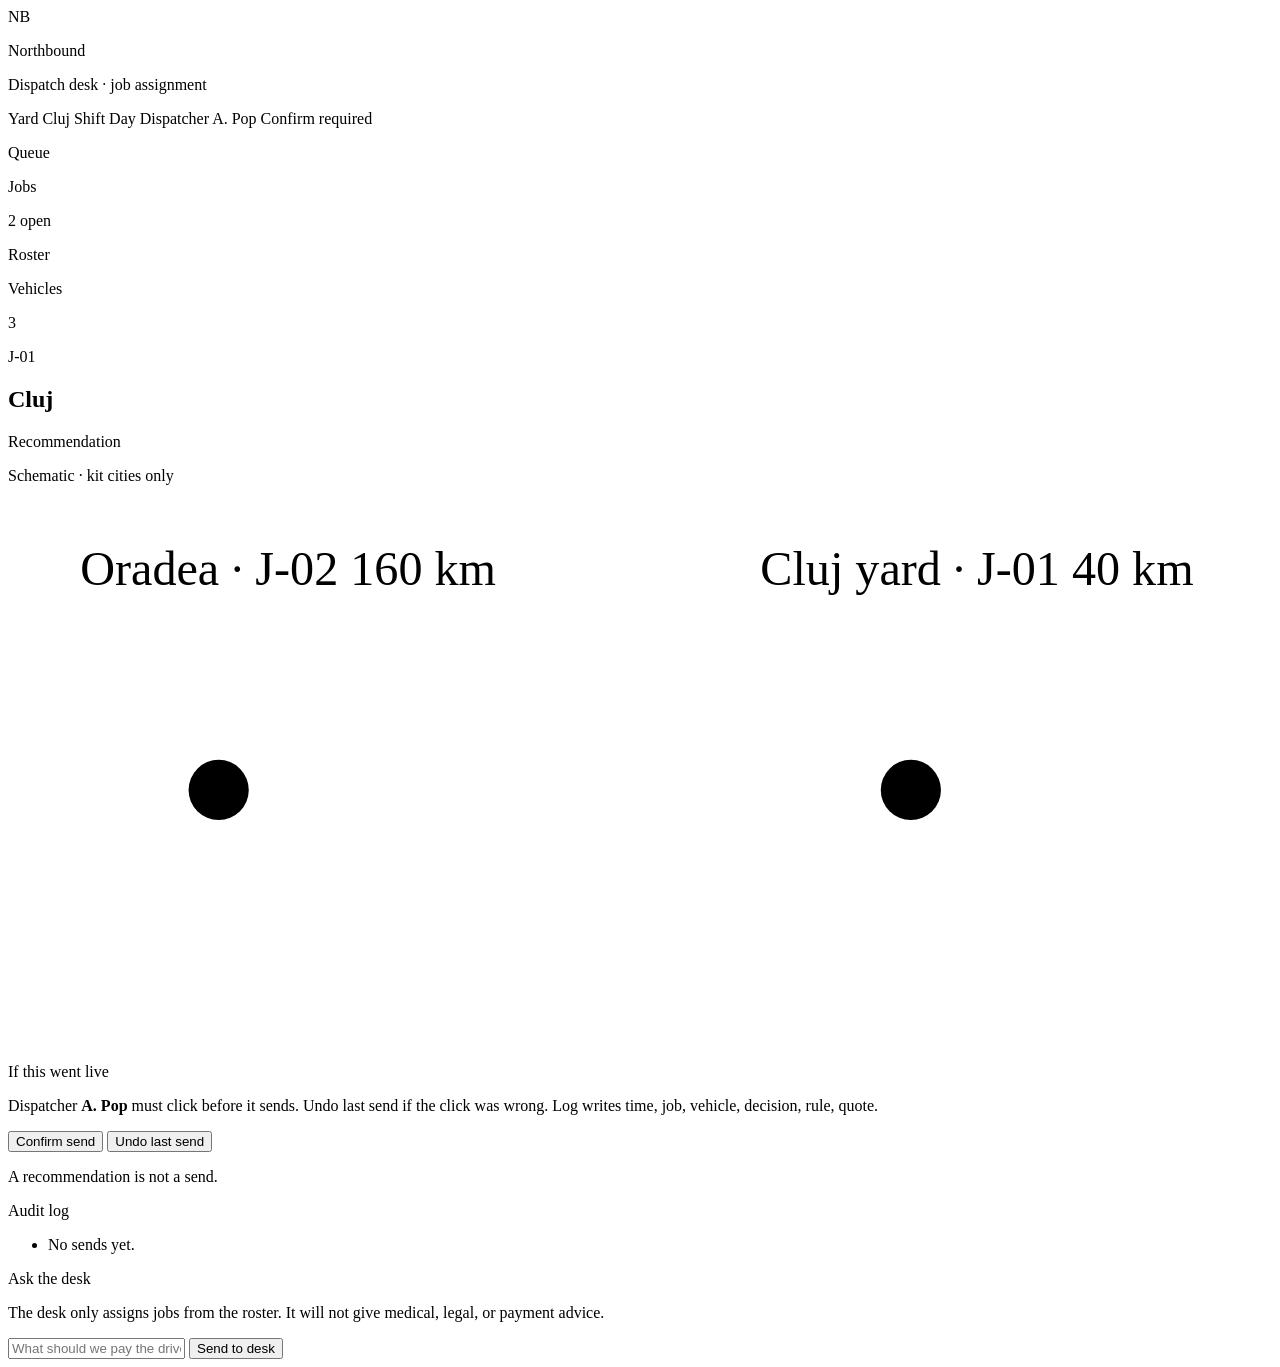
==== web/index.html @ 19e34d90 "Add dispatch desk agent, kit, live board, and team roles" ====
<!DOCTYPE html>
<html lang="en">
<head>
  <meta charset="utf-8">
  <meta name="viewport" content="width=device-width, initial-scale=1">
  <title>Northbound · Dispatch desk</title>
  <link rel="stylesheet" href="/styles.css">
</head>
<body>
  <header class="top">
    <div class="brand">
      <span class="mark" id="mark">NB</span>
      <div>
        <p class="org" id="org">Northbound</p>
        <p class="desk-title" id="desk">Dispatch desk · job assignment</p>
      </div>
    </div>
    <div class="top-meta">
      <span>Yard <span id="yard">Cluj</span></span>
      <span>Shift <span id="shift">Day</span></span>
      <span>Dispatcher <span id="dispatcher">A. Pop</span></span>
      <span class="live-tag">Confirm required</span>
    </div>
  </header>

  <div class="shell">
    <aside class="queue">
      <div class="queue-head">
        <div>
          <p class="kicker">Queue</p>
          <p class="queue-title">Jobs</p>
        </div>
        <p class="count"><span id="job-count">2</span> open</p>
      </div>
      <ul id="job-list"></ul>
      <div class="queue-head roster-head">
        <div>
          <p class="kicker">Roster</p>
          <p class="queue-title">Vehicles</p>
        </div>
        <p class="count"><span id="vehicle-count">3</span></p>
      </div>
      <ul id="vehicle-list"></ul>
    </aside>

    <section class="case">
      <div class="case-head">
        <div>
          <p class="mono muted" id="case-id">J-01</p>
          <h1 id="case-name">Cluj</h1>
          <p class="sub" id="case-sub"></p>
        </div>
        <div class="decision-card" id="decision-card">
          <p class="kicker tight">Recommendation</p>
          <p class="decision" id="case-decision"></p>
          <p class="mono small" id="case-rule"></p>
        </div>
      </div>

      <div class="board">
        <div class="card map-card">
          <p class="kicker">Schematic · kit cities only</p>
          <svg class="map" viewBox="0 0 420 180" role="img" aria-label="Cluj and Oradea">
            <text x="24" y="28" class="map-label">Oradea · J-02 160 km</text>
            <text x="250" y="28" class="map-label">Cluj yard · J-01 40 km</text>
            <circle id="city-oradea" cx="70" cy="96" r="10" class="city"></circle>
            <circle id="city-cluj" cx="300" cy="96" r="10" class="city on"></circle>
            <path d="M80 96 H290" class="road"></path>
            <g id="truck-dots"></g>
          </svg>
          <ul class="checks" id="gates"></ul>
        </div>

        <div class="card action-card">
          <p class="kicker">If this went live</p>
          <p class="live-copy">Dispatcher <strong id="who-clicks">A. Pop</strong> must click before it sends. Undo last send if the click was wrong. Log writes time, job, vehicle, decision, rule, quote.</p>
          <div class="actions">
            <button type="button" id="confirm-btn" class="primary">Confirm send</button>
            <button type="button" id="undo-btn" class="ghost">Undo last send</button>
          </div>
          <p class="hint" id="action-hint">A recommendation is not a send.</p>
          <div class="quote" id="quote-box">
            <p class="kicker" id="quote-from"></p>
            <p id="quote"></p>
          </div>
        </div>
      </div>

      <div class="split">
        <div class="card">
          <p class="kicker">Audit log</p>
          <ul class="log" id="log-list">
            <li class="empty">No sends yet.</li>
          </ul>
        </div>
        <div class="ask">
          <p class="kicker gold">Ask the desk</p>
          <p class="ask-hint">The desk only assigns jobs from the roster. It will not give medical, legal, or payment advice.</p>
          <form id="ask-form">
            <input id="ask-input" type="text" placeholder="What should we pay the driver?" autocomplete="off">
            <button type="submit">Send to desk</button>
          </form>
          <div id="ask-result" hidden></div>
        </div>
      </div>
    </section>
  </div>
  <script src="/app.js"></script>
</body>
</html>
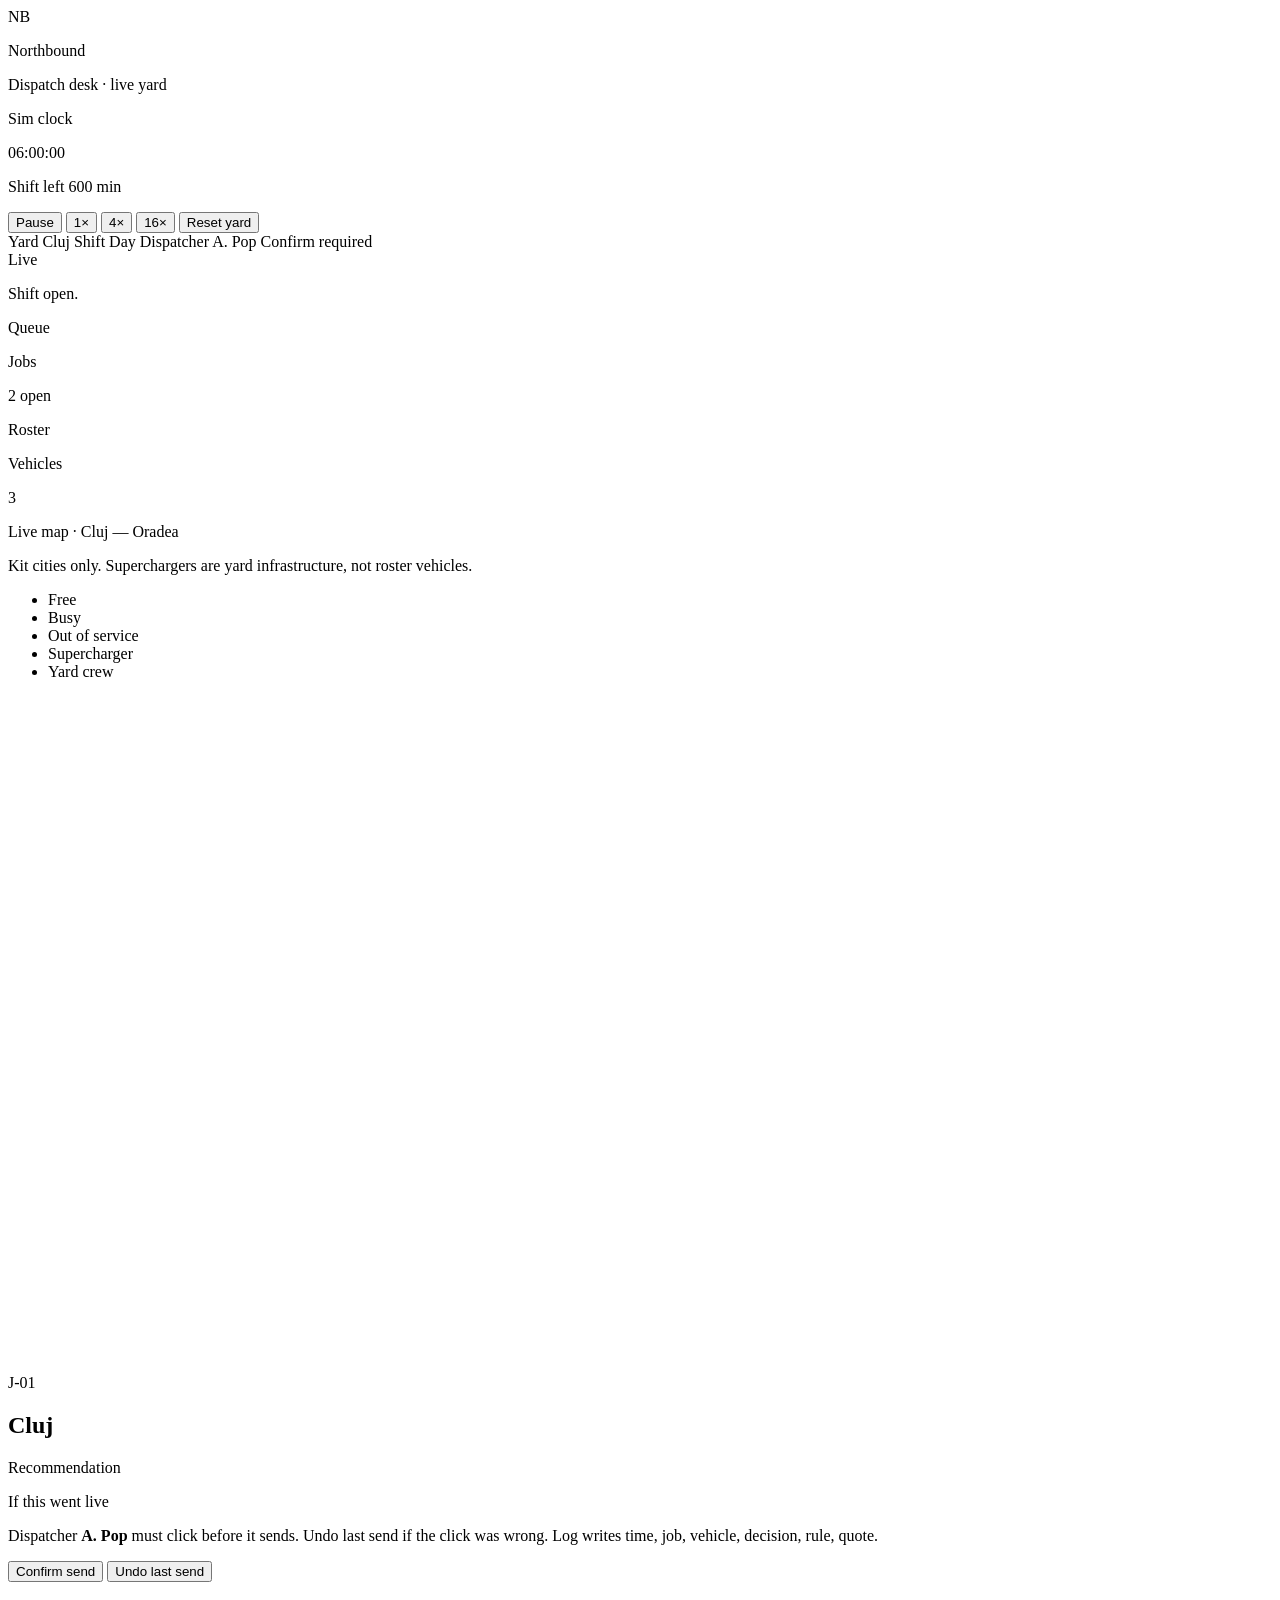
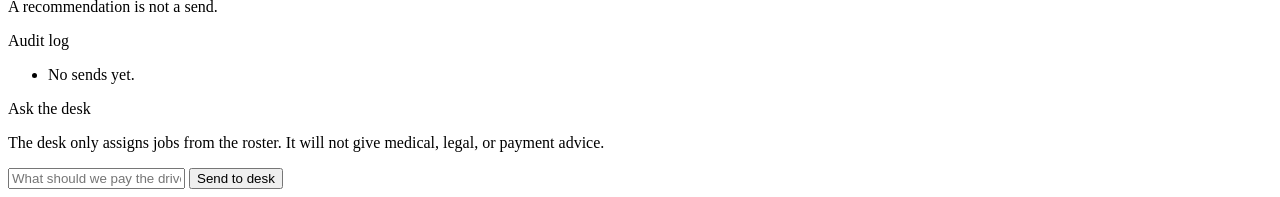
==== commit ddf61464: "Add live yard map, vehicle pages, and session simulation Keep kit files read-only. Overlay movement," ====
--- a/web/index.html
+++ b/web/index.html
@@ -12,8 +12,20 @@
       <span class="mark" id="mark">NB</span>
       <div>
         <p class="org" id="org">Northbound</p>
-        <p class="desk-title" id="desk">Dispatch desk · job assignment</p>
+        <p class="desk-title" id="desk">Dispatch desk · live yard</p>
       </div>
+    </div>
+    <div class="clock-block">
+      <p class="kicker tight">Sim clock</p>
+      <p class="clock" id="sim-clock">06:00:00</p>
+      <p class="shift-left">Shift left <span id="shift-left">600</span> min</p>
+    </div>
+    <div class="speeds" role="group" aria-label="Simulation speed">
+      <button type="button" class="speed" data-speed="0">Pause</button>
+      <button type="button" class="speed" data-speed="1">1×</button>
+      <button type="button" class="speed on" data-speed="4">4×</button>
+      <button type="button" class="speed" data-speed="16">16×</button>
+      <button type="button" class="speed reset" id="reset-yard">Reset yard</button>
     </div>
     <div class="top-meta">
       <span>Yard <span id="yard">Cluj</span></span>
@@ -22,6 +34,11 @@
       <span class="live-tag">Confirm required</span>
     </div>
   </header>
+
+  <div class="ticker" aria-live="polite">
+    <span class="ticker-kicker">Live</span>
+    <p id="ticker-text">Shift open.</p>
+  </div>
 
   <div class="shell">
     <aside class="queue">
@@ -43,37 +60,69 @@
       <ul id="vehicle-list"></ul>
     </aside>
 
-    <section class="case">
-      <div class="case-head">
-        <div>
-          <p class="mono muted" id="case-id">J-01</p>
-          <h1 id="case-name">Cluj</h1>
-          <p class="sub" id="case-sub"></p>
+    <section class="map-col">
+      <div class="card map-card">
+        <div class="map-head">
+          <div>
+            <p class="kicker">Live map · Cluj — Oradea</p>
+            <p class="map-sub">Kit cities only. Superchargers are yard infrastructure, not roster vehicles.</p>
+          </div>
+          <ul class="legend">
+            <li><i class="dot free"></i> Free</li>
+            <li><i class="dot busy"></i> Busy</li>
+            <li><i class="dot red"></i> Out of service</li>
+            <li><i class="bolt"></i> Supercharger</li>
+            <li><i class="dot crew"></i> Yard crew</li>
+          </ul>
         </div>
-        <div class="decision-card" id="decision-card">
-          <p class="kicker tight">Recommendation</p>
-          <p class="decision" id="case-decision"></p>
-          <p class="mono small" id="case-rule"></p>
+        <svg class="map" id="map" viewBox="0 0 1000 520" role="img" aria-label="Live yard map">
+          <defs>
+            <linearGradient id="land-fill" x1="0" y1="0" x2="0" y2="1">
+              <stop offset="0" stop-color="#163028"/>
+              <stop offset="1" stop-color="#0f1a1c"/>
+            </linearGradient>
+            <linearGradient id="road-glow" x1="0" y1="0" x2="1" y2="0">
+              <stop offset="0" stop-color="#c9a46a"/>
+              <stop offset="0.5" stop-color="#f0d9a0"/>
+              <stop offset="1" stop-color="#c9a46a"/>
+            </linearGradient>
+            <filter id="soft">
+              <feGaussianBlur stdDeviation="2.2"/>
+            </filter>
+          </defs>
+          <g id="map-land"></g>
+          <g id="map-river"></g>
+          <g id="map-grid"></g>
+          <g id="map-road"></g>
+          <g id="map-range"></g>
+          <g id="map-trails"></g>
+          <g id="map-active"></g>
+          <g id="map-chargers"></g>
+          <g id="map-cities"></g>
+          <g id="map-units"></g>
+        </svg>
+        <ul class="events" id="event-list"></ul>
+      </div>
+    </section>
+
+    <section class="case" id="context">
+      <div id="job-view">
+        <div class="case-head">
+          <div>
+            <p class="mono muted" id="case-id">J-01</p>
+            <h1 id="case-name">Cluj</h1>
+            <p class="sub" id="case-sub"></p>
+          </div>
+          <div class="decision-card" id="decision-card">
+            <p class="kicker tight">Recommendation</p>
+            <p class="decision" id="case-decision"></p>
+            <p class="mono small" id="case-rule"></p>
+          </div>
         </div>
-      </div>
-
-      <div class="board">
-        <div class="card map-card">
-          <p class="kicker">Schematic · kit cities only</p>
-          <svg class="map" viewBox="0 0 420 180" role="img" aria-label="Cluj and Oradea">
-            <text x="24" y="28" class="map-label">Oradea · J-02 160 km</text>
-            <text x="250" y="28" class="map-label">Cluj yard · J-01 40 km</text>
-            <circle id="city-oradea" cx="70" cy="96" r="10" class="city"></circle>
-            <circle id="city-cluj" cx="300" cy="96" r="10" class="city on"></circle>
-            <path d="M80 96 H290" class="road"></path>
-            <g id="truck-dots"></g>
-          </svg>
-          <ul class="checks" id="gates"></ul>
-        </div>
-
         <div class="card action-card">
           <p class="kicker">If this went live</p>
           <p class="live-copy">Dispatcher <strong id="who-clicks">A. Pop</strong> must click before it sends. Undo last send if the click was wrong. Log writes time, job, vehicle, decision, rule, quote.</p>
+          <ul class="warn" id="warn-list"></ul>
           <div class="actions">
             <button type="button" id="confirm-btn" class="primary">Confirm send</button>
             <button type="button" id="undo-btn" class="ghost">Undo last send</button>
@@ -83,10 +132,48 @@
             <p class="kicker" id="quote-from"></p>
             <p id="quote"></p>
           </div>
+          <ul class="checks" id="gates"></ul>
         </div>
       </div>
 
-      <div class="split">
+      <div id="vehicle-view" hidden>
+        <button type="button" class="back" id="back-board">← Board</button>
+        <div class="veh-hero">
+          <div>
+            <p class="kicker">Vehicle</p>
+            <h1 id="veh-id">T-11</h1>
+            <p class="sub" id="veh-place"></p>
+          </div>
+          <span class="badge" id="veh-status">Free</span>
+        </div>
+        <div class="card">
+          <div class="range-row">
+            <p class="kicker">Range</p>
+            <p class="mono" id="range-text">180 / 180 km</p>
+          </div>
+          <div class="bar"><i id="range-fill"></i></div>
+          <p class="hint" id="range-drain">Idle. Range holds.</p>
+        </div>
+        <div class="card work-card">
+          <p class="kicker">Current work</p>
+          <p class="work-title" id="work-title"></p>
+          <p class="proc" id="work-detail"></p>
+          <div class="bar"><i id="work-fill"></i></div>
+          <p class="eta" id="work-eta"></p>
+        </div>
+        <div class="card">
+          <p class="kicker">Shift board</p>
+          <ul class="sked" id="veh-schedule"></ul>
+        </div>
+        <div class="card action-card">
+          <p class="kicker">Dispatcher actions</p>
+          <p class="hint" id="veh-advice"></p>
+          <div class="actions wrap" id="veh-actions"></div>
+          <p class="hint">Yard crew is not on the roster. Chargers are places, not vehicles.</p>
+        </div>
+      </div>
+
+      <div class="split lower">
         <div class="card">
           <p class="kicker">Audit log</p>
           <ul class="log" id="log-list">
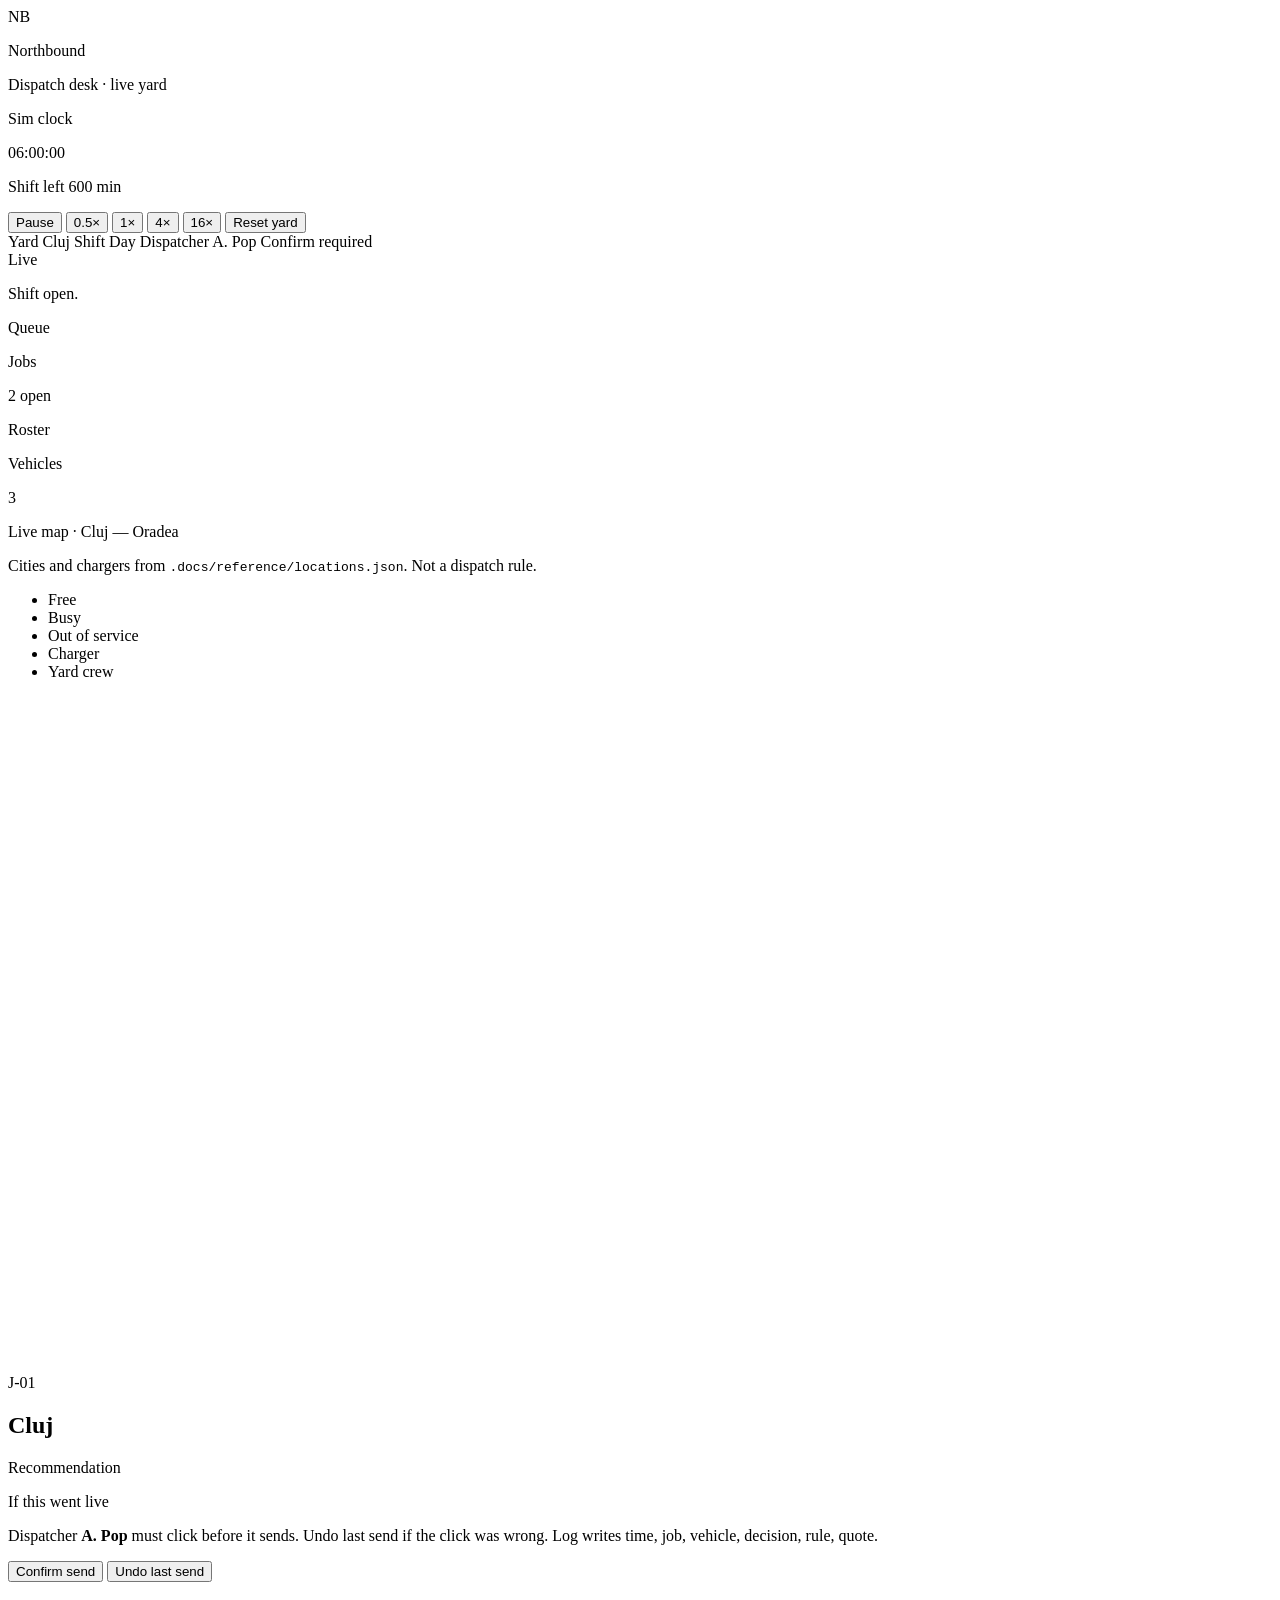
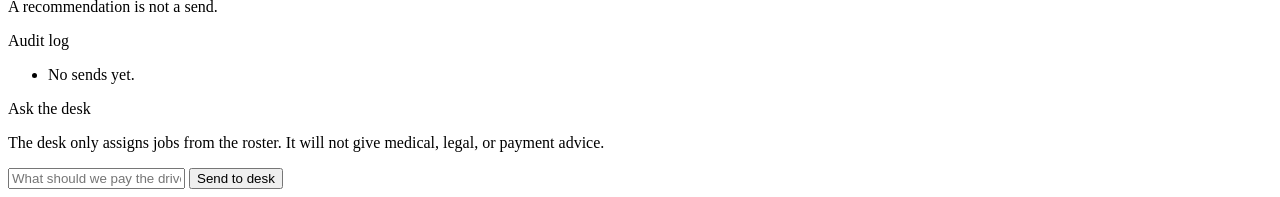
==== commit b526262e: "Smooth live-yard map motion and keep sim speed on reset. Drive units along the reported path instead" ====
--- a/web/index.html
+++ b/web/index.html
@@ -22,8 +22,9 @@
     </div>
     <div class="speeds" role="group" aria-label="Simulation speed">
       <button type="button" class="speed" data-speed="0">Pause</button>
-      <button type="button" class="speed" data-speed="1">1×</button>
-      <button type="button" class="speed on" data-speed="4">4×</button>
+      <button type="button" class="speed" data-speed="0.5">0.5×</button>
+      <button type="button" class="speed on" data-speed="1">1×</button>
+      <button type="button" class="speed" data-speed="4">4×</button>
       <button type="button" class="speed" data-speed="16">16×</button>
       <button type="button" class="speed reset" id="reset-yard">Reset yard</button>
     </div>
@@ -65,13 +66,13 @@
         <div class="map-head">
           <div>
             <p class="kicker">Live map · Cluj — Oradea</p>
-            <p class="map-sub">Kit cities only. Superchargers are yard infrastructure, not roster vehicles.</p>
+            <p class="map-sub">Cities and chargers from <code>.docs/reference/locations.json</code>. Not a dispatch rule.</p>
           </div>
           <ul class="legend">
             <li><i class="dot free"></i> Free</li>
             <li><i class="dot busy"></i> Busy</li>
             <li><i class="dot red"></i> Out of service</li>
-            <li><i class="bolt"></i> Supercharger</li>
+            <li><i class="bolt"></i> Charger</li>
             <li><i class="dot crew"></i> Yard crew</li>
           </ul>
         </div>
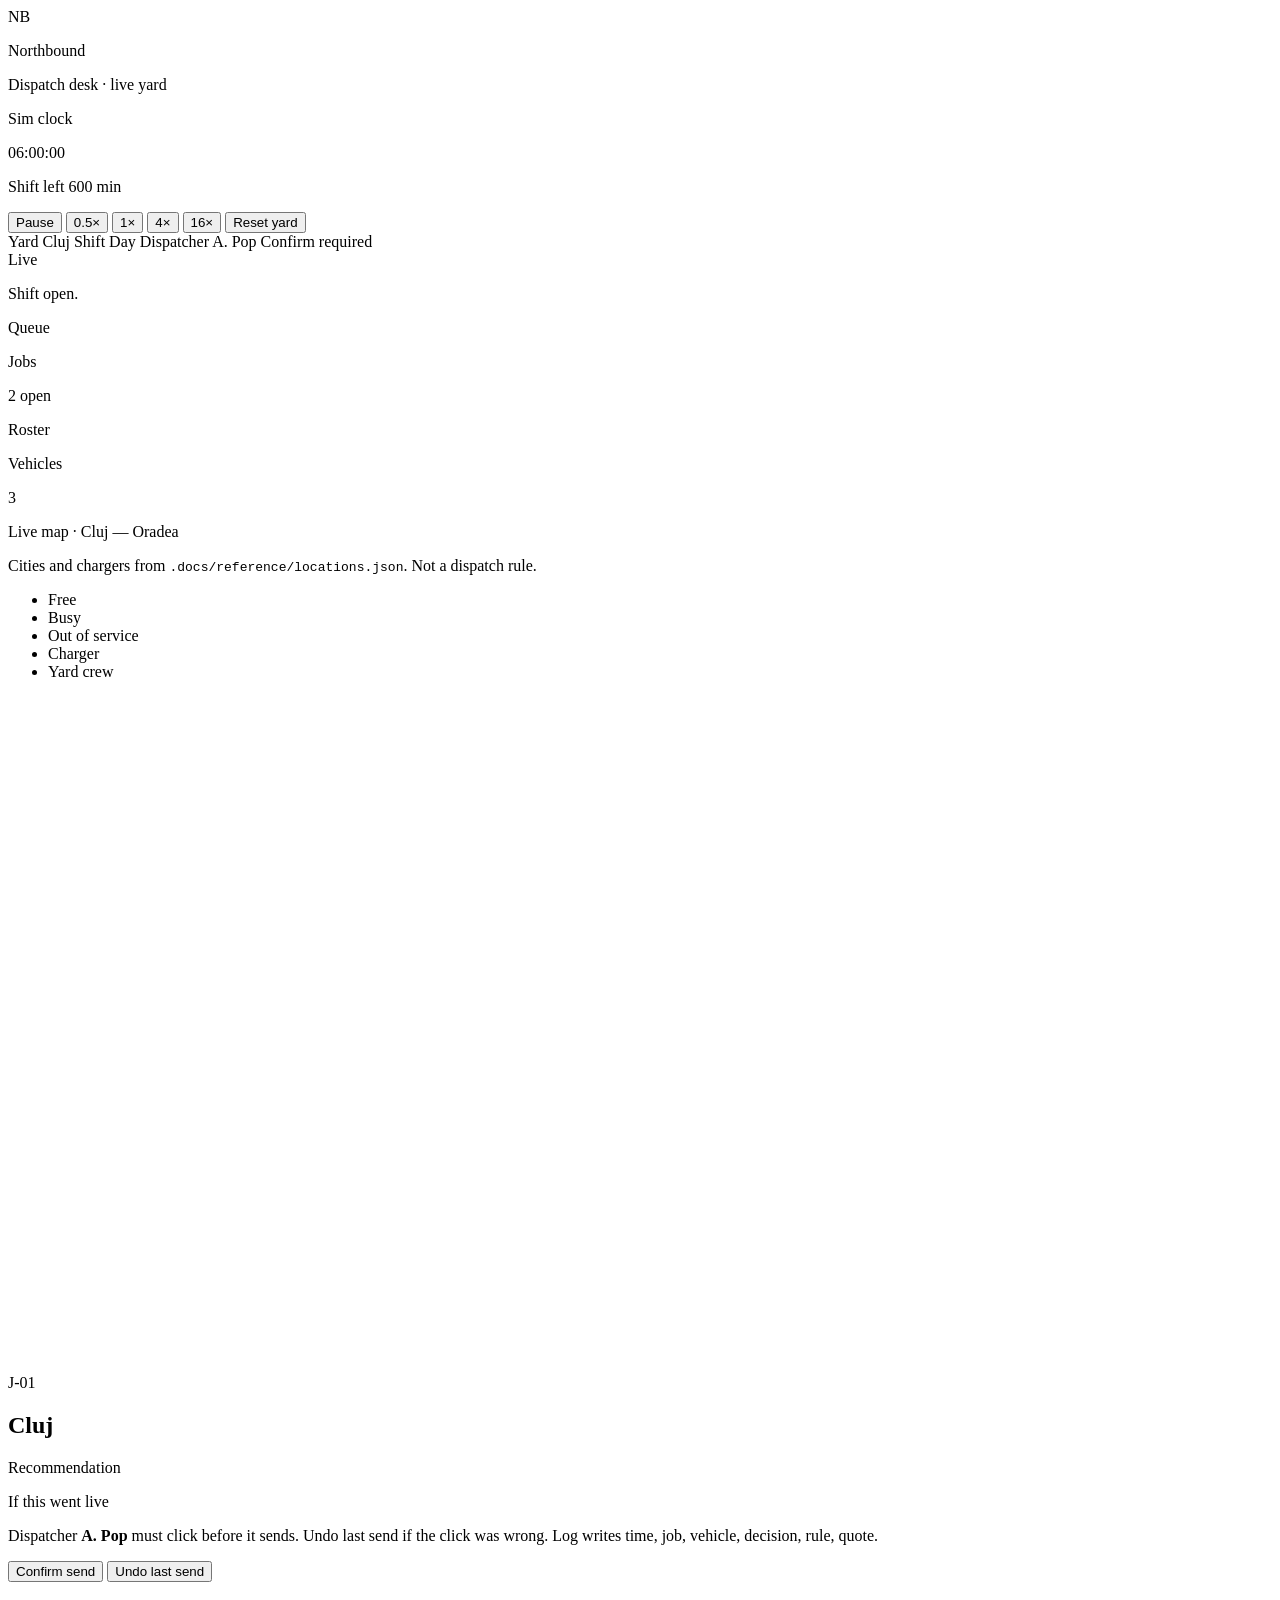
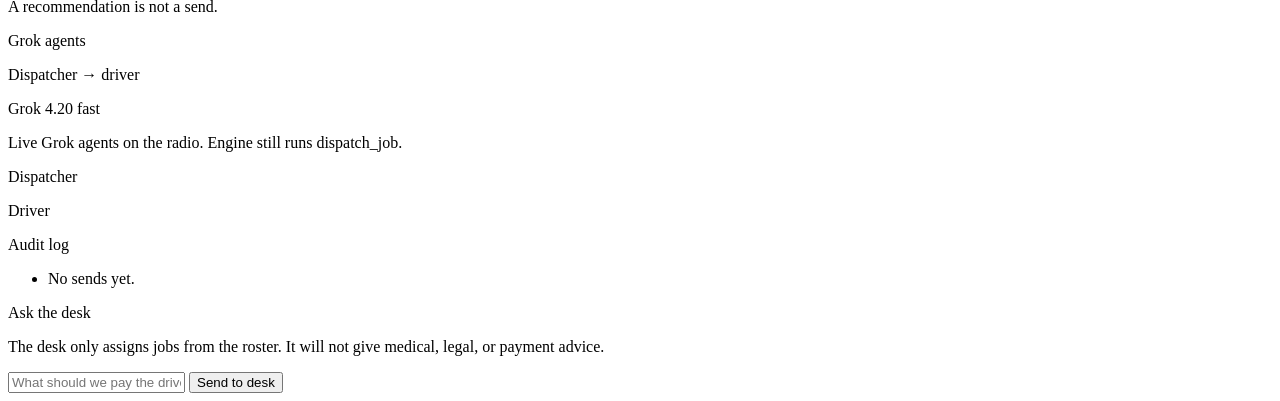
==== commit b531f705: "Plug dispatcher and driver agents into the live yard. Agents run from the sim overlay via dispatch_j" ====
--- a/web/index.html
+++ b/web/index.html
@@ -174,6 +174,32 @@
         </div>
       </div>
 
+      <div class="card agents-card" id="agents-card">
+        <div class="agents-head">
+          <div>
+            <p class="kicker">Grok agents</p>
+            <p class="queue-title">Dispatcher → driver</p>
+          </div>
+          <p class="count" id="agents-plugin">Grok 4.20 fast</p>
+        </div>
+        <p class="hint" id="agents-note">Live Grok agents on the radio. Engine still runs dispatch_job.</p>
+        <div class="agent-grid">
+          <article class="agent-pane" id="dispatcher-pane">
+            <p class="kicker">Dispatcher</p>
+            <p class="agent-line" id="dispatcher-line"></p>
+            <p class="mono small" id="dispatcher-rule"></p>
+            <p class="agent-quote" id="dispatcher-quoted"></p>
+          </article>
+          <article class="agent-pane" id="driver-pane">
+            <p class="kicker">Driver</p>
+            <p class="agent-line" id="driver-line"></p>
+            <p class="mono small" id="driver-rule"></p>
+            <p class="agent-quote" id="driver-quoted"></p>
+          </article>
+        </div>
+        <ul class="agent-events" id="agent-events"></ul>
+      </div>
+
       <div class="split lower">
         <div class="card">
           <p class="kicker">Audit log</p>
